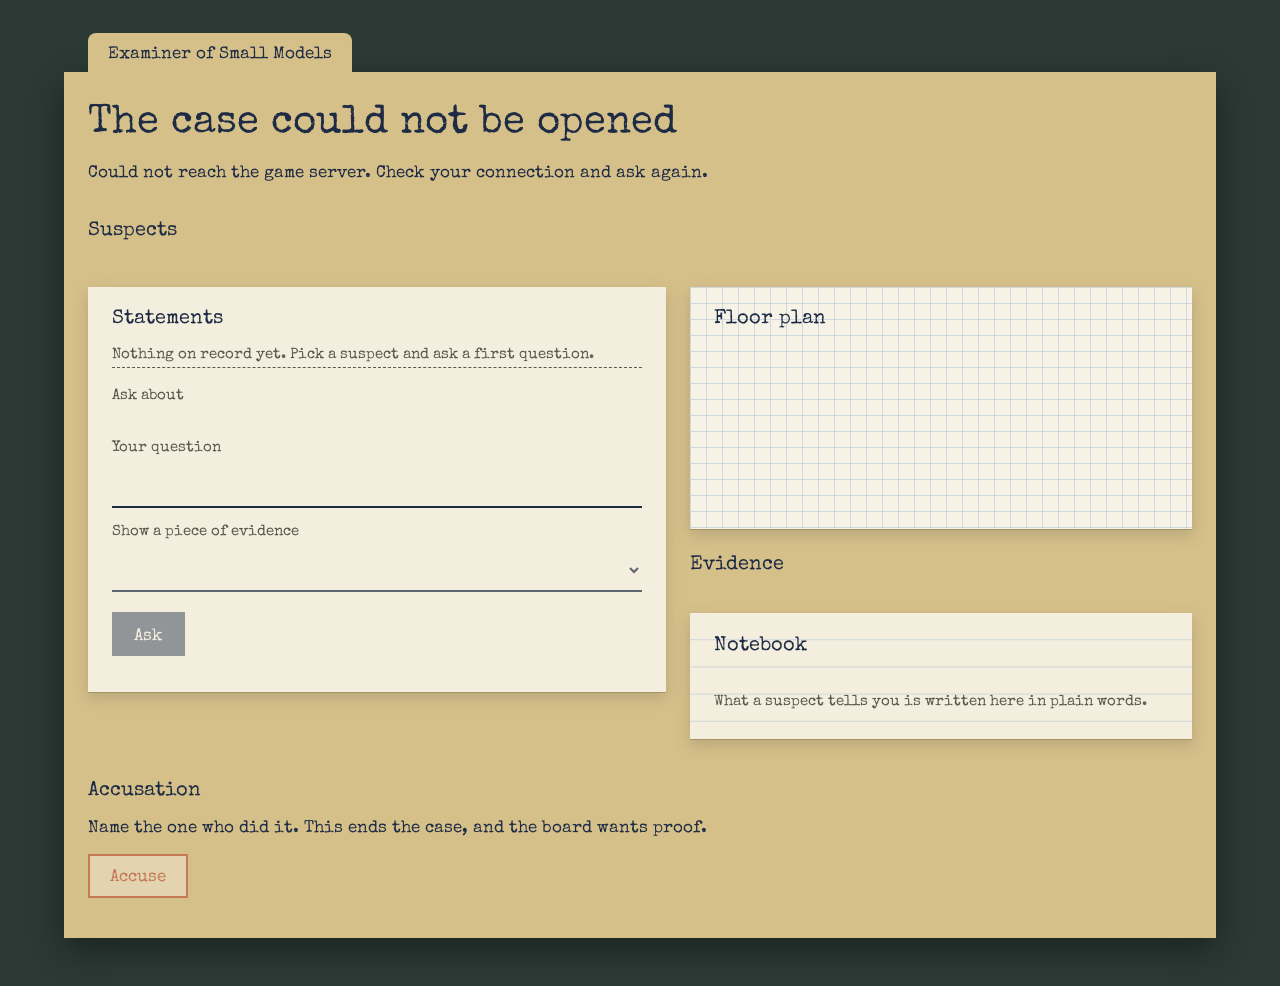
==== public/index.html @ 8d36b2b8 "Add the interrogation game: rules, Vercel function, phone relay, site Suspects are voiced by a small" ====
<!doctype html>
<html lang="en">
<head>
  <meta charset="utf-8">
  <meta name="viewport" content="width=device-width, initial-scale=1">
  <title>Examiner of Small Models</title>
  <meta name="description" content="An interrogation game whose suspects are played by a small language model running on an old phone.">
  <link rel="preload" href="fonts/special-elite.woff2" as="font" type="font/woff2" crossorigin>
  <link rel="stylesheet" href="style.css">
  <script src="app.js" defer></script>
</head>
<body>
  <main class="folder">
    <p class="tab">Examiner of Small Models</p>

    <header>
      <h1 id="title">Opening the case</h1>
      <p id="intro"></p>
    </header>

    <section aria-labelledby="h-suspects">
      <h2 id="h-suspects">Suspects</h2>
      <div id="suspects"></div>
    </section>

    <div class="spread">
      <section class="sheet statement" aria-labelledby="h-talk">
        <h2 id="h-talk">Statements</h2>
        <p id="log-empty" class="hint">Nothing on record yet. Pick a suspect and ask a first question.</p>
        <ol id="log" aria-live="polite" aria-labelledby="h-talk" tabindex="0"></ol>
        <p id="waiting" class="notice" role="status" hidden>Waiting for the phone. A small model on an old phone plays the suspects, and it is not connected right now. This page checks every few seconds and resumes on its own.</p>
        <form id="ask">
          <p id="leads-label">Ask about</p>
          <div id="leads" role="group" aria-labelledby="leads-label"></div>
          <label for="question">Your question</label>
          <input id="question" maxlength="200" required autocomplete="off">
          <label for="show">Show a piece of evidence</label>
          <select id="show"></select>
          <button id="send">Ask</button>
        </form>
        <p id="status" role="status"></p>
      </section>

      <div class="side">
        <section class="sheet plan" aria-labelledby="h-map">
          <h2 id="h-map">Floor plan</h2>
          <svg id="map" role="img" aria-labelledby="h-map map-legend"></svg>
          <p id="map-legend" class="hint"></p>
        </section>

        <section aria-labelledby="h-clues">
          <h2 id="h-clues">Evidence</h2>
          <ul id="clues"></ul>
        </section>

        <section class="sheet notebook" aria-labelledby="h-notes">
          <h2 id="h-notes">Notebook</h2>
          <p id="notes-empty" class="hint">What a suspect tells you is written here in plain words.</p>
          <ul id="notes"></ul>
        </section>
      </div>
    </div>

    <section class="board" aria-labelledby="h-accuse">
      <h2 id="h-accuse">Accusation</h2>
      <p>Name the one who did it. This ends the case, and the board wants proof.</p>
      <button id="accuse" type="button">Accuse</button>
      <div id="verdict" class="sheet" role="status" hidden>
        <p id="stamp" class="stamp"></p>
        <p id="verdict-text"></p>
        <button id="again" type="button">Play again</button>
      </div>
    </section>
  </main>
</body>
</html>
---- public/style.css ----
/* Case file: a manila folder on a desk blotter, typed statements, stamps. */
@font-face {
  font-family: "Special Elite";
  src: url("fonts/special-elite.woff2") format("woff2");
  font-display: swap;
}

:root {
  --blotter: #2b3a34;
  --manila: #d6c08a;
  --manila-edge: #a89460;
  --tag: #e9ddb6;
  --paper: #f3eedd;
  --ink: #1e2b45;
  --stamp: #b3261e;
  --graphite: #5b574e;
  --grid: #cfd8dc;
}

* {
  box-sizing: border-box;
}

body {
  margin: 0;
  background: var(--blotter);
  color: var(--ink);
  font: 1.0625rem/1.6 "Special Elite", "Courier New", monospace;
}

h1,
h2 {
  font-weight: 400;
  line-height: 1.2;
  margin: 0;
}

h1 {
  font-size: clamp(1.75rem, 4vw, 2.5rem);
}

h2 {
  font-size: 1.25rem;
  margin-bottom: 0.75rem;
}

p,
ul,
ol {
  margin: 0;
  padding: 0;
}

ul,
ol {
  list-style: none;
}

small {
  color: var(--graphite);
  font-size: 0.875rem;
}

.hint {
  color: var(--graphite);
  font-size: 0.9375rem;
}

/* Folder */
.folder {
  position: relative;
  max-width: 72rem;
  margin: 4.5rem auto 3rem;
  padding: 1.75rem 1.5rem 2.5rem;
  background: var(--manila);
  box-shadow: 0 0.75rem 2rem #0006;
}

.tab {
  position: absolute;
  bottom: 100%;
  left: 1.5rem;
  padding: 0.5rem 1.25rem 0.25rem;
  background: var(--manila);
  border-radius: 0.5rem 0.5rem 0 0;
}

header {
  margin-bottom: 2rem;
}

#intro {
  max-width: 62ch;
  margin-top: 0.75rem;
}

/* Suspects: photographs clipped to the folder */
#suspects {
  display: flex;
  flex-wrap: wrap;
  gap: 1.25rem;
  margin-bottom: 2rem;
}

.suspect {
  display: grid;
  justify-items: center;
  width: 10.5rem;
  padding: 0.625rem 0.625rem 0.5rem;
  background: #fbf8ee;
  border: 0;
  box-shadow: 0 0.125rem 0.375rem #0005;
  color: var(--ink);
  font: inherit;
  line-height: 1.3;
  cursor: pointer;
}

.suspect:nth-child(odd) {
  transform: rotate(-1.5deg);
}

.suspect:nth-child(even) {
  transform: rotate(1deg);
}

.suspect .face {
  width: 100%;
  margin-bottom: 0.5rem;
  background: #b9b5a8;
  color: var(--ink);
  fill: currentColor;
  shape-rendering: crispEdges;
}

.suspect b {
  font-weight: 400;
  font-size: 1.125rem;
}

.suspect span {
  color: var(--graphite);
  font-size: 0.875rem;
  text-align: center;
}

.suspect[aria-pressed="true"] {
  transform: none;
  outline: 0.1875rem solid var(--ink);
  outline-offset: 0.1875rem;
}

/* Sheets of paper */
.spread {
  display: grid;
  grid-template-columns: minmax(0, 1.15fr) minmax(0, 1fr);
  gap: 1.5rem;
  align-items: start;
}

.side {
  display: grid;
  gap: 1.5rem;
}

.sheet {
  padding: 1.25rem 1.5rem 1.5rem;
  background: var(--paper);
  box-shadow: 0 0.0625rem 0 var(--manila-edge), 0 0.375rem 0.875rem #5b574e40;
}

/* Statements */
#log {
  max-height: 26rem;
  overflow-y: auto;
  margin-bottom: 1.25rem;
}

#log:empty {
  display: none;
}

#log li {
  margin-bottom: 0.75rem;
}

#log b,
#clues b {
  font-weight: 400;
  text-decoration: underline;
  text-underline-offset: 0.2em;
}

#log .a small {
  display: block;
}

#log .found,
.notice {
  padding: 0.375rem 0.75rem;
  background: var(--tag);
  border-left: 0.25rem solid var(--stamp);
}

.notice {
  margin: 0.75rem 0 1.25rem;
}

.stamp {
  display: inline-block;
  padding: 0.125rem 0.625rem 0;
  border: 0.1875rem solid var(--stamp);
  color: var(--stamp);
  font-size: 0.8125rem;
  letter-spacing: 0.12em;
  text-transform: uppercase;
  transform: rotate(-4deg);
  margin: 0.25rem 0 0.5rem;
}

@media (prefers-reduced-motion: no-preference) {
  .stamp.new,
  #verdict:not([hidden]) .stamp {
    animation: thump 0.25s ease-out;
  }

  @keyframes thump {
    from {
      opacity: 0;
      transform: rotate(-4deg) scale(1.8);
    }
  }
}

/* Question form */
#ask {
  display: grid;
  gap: 0.25rem;
  padding-top: 1rem;
  border-top: 0.0625rem dashed var(--graphite);
}

#leads {
  display: flex;
  flex-wrap: wrap;
  gap: 0.5rem;
  margin-bottom: 0.75rem;
}

label,
#leads-label {
  color: var(--graphite);
  font-size: 0.9375rem;
}

label {
  margin-top: 0.5rem;
}

::placeholder {
  color: var(--graphite);
  opacity: 1;
}

button,
input,
select {
  min-height: 2.75rem;
  color: var(--ink);
  font: inherit;
}

input,
select {
  width: 100%;
  padding: 0.25rem 0.5rem 0;
  background: transparent;
  border: 0;
  border-bottom: 0.125rem solid var(--ink);
  border-radius: 0;
}

button {
  padding: 0.375rem 1.25rem 0.125rem;
  background: var(--ink);
  border: 0.125rem solid var(--ink);
  border-radius: 0;
  color: var(--paper);
  cursor: pointer;
}

button:disabled {
  opacity: 0.45;
  cursor: default;
}

.lead {
  min-height: 2.25rem;
  padding: 0.25rem 0.75rem 0;
  background: transparent;
  border: 0.0625rem dashed var(--ink);
  color: var(--ink);
  font-size: 0.9375rem;
}

#send {
  justify-self: start;
  margin-top: 1rem;
}

#status {
  margin-top: 0.75rem;
}

:focus-visible {
  outline: 0.1875rem solid var(--stamp);
  outline-offset: 0.125rem;
}

/* Floor plan on graph paper */
.plan {
  background-color: #f6f3e6;
  background-image: linear-gradient(var(--grid) 0.0625rem, transparent 0.0625rem),
    linear-gradient(90deg, var(--grid) 0.0625rem, transparent 0.0625rem);
  background-size: 1rem 1rem;
}

#map {
  display: block;
  width: 100%;
  margin-bottom: 0.75rem;
}

.room {
  fill: var(--paper);
  stroke: var(--ink);
  stroke-width: 1.5;
}

.room.here {
  stroke-width: 3.5;
}

.room-name,
.occupant,
.pin-letter {
  text-anchor: middle;
  font-size: 11.5px;
  fill: var(--ink);
}

.occupant {
  fill: var(--graphite);
  font-size: 10.5px;
}

.link {
  stroke: var(--ink);
  stroke-width: 2;
}

.link-slot {
  stroke-dasharray: 2 4;
}

.pin {
  fill: var(--stamp);
}

.pin-letter {
  fill: #fff;
  font-size: 8.5px;
}

/* Evidence tags */
#clues {
  display: grid;
  gap: 0.5rem;
}

#clues li {
  position: relative;
  padding: 0.5rem 0.75rem 0.375rem 2rem;
  background: var(--tag);
  border: 0.0625rem solid var(--manila-edge);
  font-size: 0.9375rem;
}

#clues li::before {
  content: "";
  position: absolute;
  top: 0.875rem;
  left: 0.625rem;
  width: 0.625rem;
  height: 0.625rem;
  background: var(--manila);
  border: 0.0625rem solid var(--graphite);
  border-radius: 50%;
}

/* Notebook: ruled paper */
.notebook {
  background-image: linear-gradient(transparent calc(100% - 0.0625rem), var(--grid) 0);
  background-size: 100% 1.7rem;
  line-height: 1.7rem;
}

.notebook h2 {
  line-height: 1.7rem;
  margin-bottom: 1.7rem;
}

#notes li {
  font-size: 0.9375rem;
  padding-left: 1.25rem;
  text-indent: -1.25rem;
}

#notes li::before {
  content: "- ";
}

/* Accusation */
.board {
  margin-top: 2.5rem;
  max-width: 62ch;
}

#accuse {
  margin-top: 0.75rem;
  /* Stamp red on bare manila is only 3.7:1; paper behind it gives 5.6:1. */
  background: var(--paper);
  border-color: var(--stamp);
  color: var(--stamp);
}

#verdict {
  margin-top: 1.5rem;
}

#verdict .stamp {
  margin-bottom: 1rem;
  font-size: 1.5rem;
}

#again {
  margin-top: 1rem;
}

@media (max-width: 56rem) {
  .folder {
    margin: 3.5rem 0.5rem 2rem;
    padding: 1.25rem 1rem 2rem;
  }

  .spread {
    grid-template-columns: minmax(0, 1fr);
  }

  .suspect {
    width: calc((100% - 2.5rem) / 3);
    min-width: 6rem;
  }

  .sheet {
    padding: 1rem;
  }
}
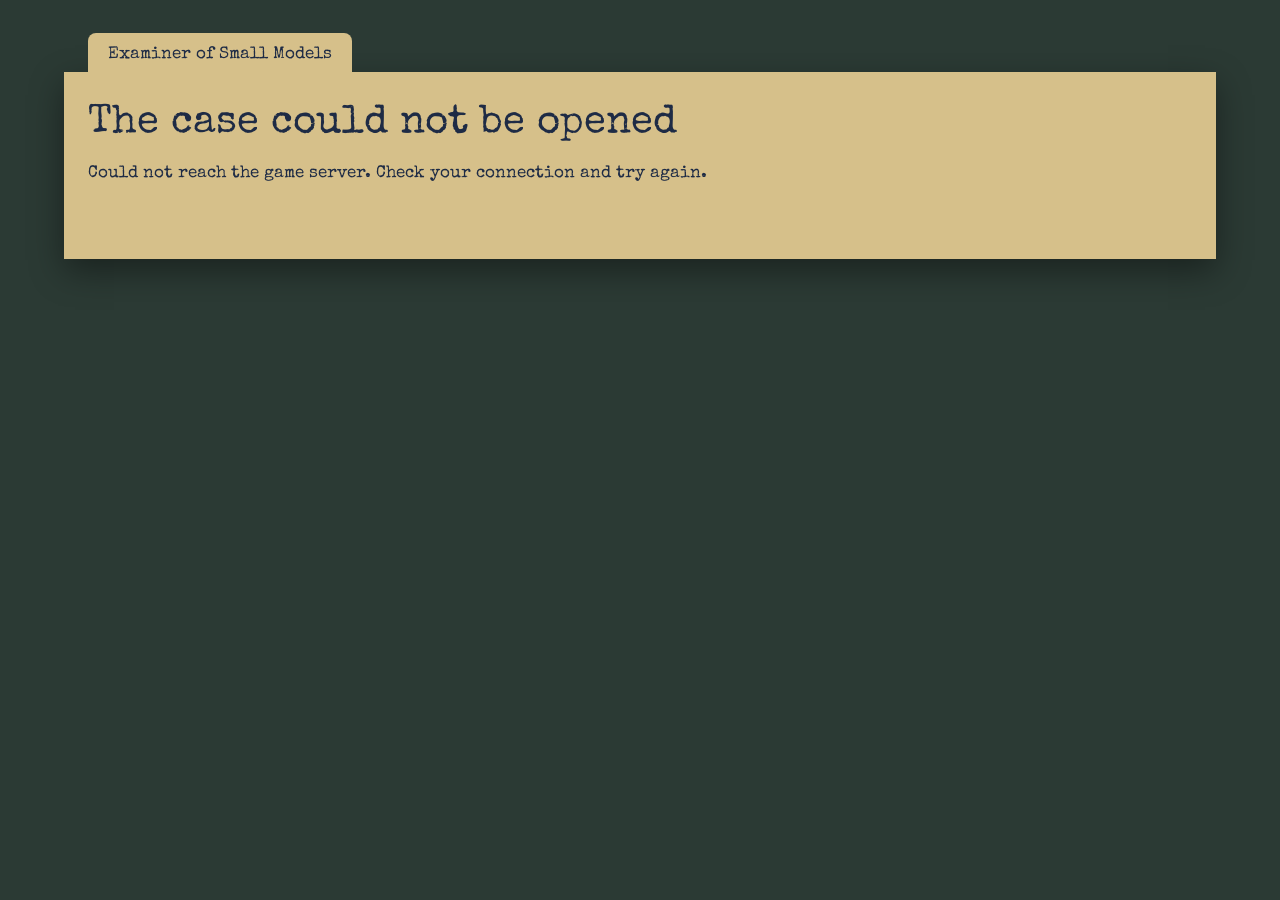
==== commit 1f073137: "Replace the hosted phone with a phone lent by the player The player chooses on a start screen: writt" ====
--- a/public/index.html
+++ b/public/index.html
@@ -4,9 +4,10 @@
   <meta charset="utf-8">
   <meta name="viewport" content="width=device-width, initial-scale=1">
   <title>Examiner of Small Models</title>
-  <meta name="description" content="An interrogation game whose suspects are played by a small language model running on an old phone.">
+  <meta name="description" content="An interrogation game whose suspects can be voiced by a small language model running on your own phone.">
   <link rel="preload" href="fonts/special-elite.woff2" as="font" type="font/woff2" crossorigin>
   <link rel="stylesheet" href="style.css">
+  <script src="vendor/qrcode-1.4.4.js" defer></script>
   <script src="app.js" defer></script>
 </head>
 <body>
@@ -18,59 +19,90 @@
       <p id="intro"></p>
     </header>
 
-    <section aria-labelledby="h-suspects">
-      <h2 id="h-suspects">Suspects</h2>
-      <div id="suspects"></div>
+    <section id="start" class="sheet choose" aria-labelledby="h-start">
+      <h2 id="h-start">Who voices the suspects?</h2>
+      <div class="options">
+        <div>
+          <button id="play-written" type="button" disabled>Play with written lines</button>
+          <p>Starts now. The suspects answer with lines written for the case.</p>
+        </div>
+        <div>
+          <button id="play-phone" type="button" disabled>Lend your phone</button>
+          <p id="phone-pitch">Scan a code with your phone. It downloads a small language model (about 700 MB the first time, Wi-Fi recommended), runs it in its browser and voices the suspects. Needs a recent phone: Chrome on Android, or Safari on iOS 26.</p>
+        </div>
+      </div>
+
+      <div id="pairing" hidden>
+        <div class="pairing">
+          <svg id="qr" role="img" aria-label="QR code that opens the phone page"></svg>
+          <div>
+            <p>Scan this with your phone's camera, then tap Start on the phone. Keep that page open on screen while you play.</p>
+            <p class="hint">No camera? Open this address on the phone:</p>
+            <p><a id="phone-link" class="address"></a></p>
+            <p id="phone-state" role="status">Waiting for your phone.</p>
+            <progress id="phone-progress" max="1" value="0" hidden></progress>
+          </div>
+        </div>
+        <button id="give-up" type="button" class="quiet">Play with written lines instead</button>
+      </div>
+      <p id="start-error" role="alert"></p>
     </section>
 
-    <div class="spread">
-      <section class="sheet statement" aria-labelledby="h-talk">
-        <h2 id="h-talk">Statements</h2>
-        <p id="log-empty" class="hint">Nothing on record yet. Pick a suspect and ask a first question.</p>
-        <ol id="log" aria-live="polite" aria-labelledby="h-talk" tabindex="0"></ol>
-        <p id="waiting" class="notice" role="status" hidden>Waiting for the phone. A small model on an old phone plays the suspects, and it is not connected right now. This page checks every few seconds and resumes on its own.</p>
-        <form id="ask">
-          <p id="leads-label">Ask about</p>
-          <div id="leads" role="group" aria-labelledby="leads-label"></div>
-          <label for="question">Your question</label>
-          <input id="question" maxlength="200" required autocomplete="off">
-          <label for="show">Show a piece of evidence</label>
-          <select id="show"></select>
-          <button id="send">Ask</button>
-        </form>
-        <p id="status" role="status"></p>
+    <div id="game" hidden>
+      <section aria-labelledby="h-suspects">
+        <h2 id="h-suspects">Suspects</h2>
+        <div id="suspects"></div>
       </section>
 
-      <div class="side">
-        <section class="sheet plan" aria-labelledby="h-map">
-          <h2 id="h-map">Floor plan</h2>
-          <svg id="map" role="img" aria-labelledby="h-map map-legend"></svg>
-          <p id="map-legend" class="hint"></p>
+      <div class="spread">
+        <section class="sheet statement" aria-labelledby="h-talk">
+          <h2 id="h-talk">Statements</h2>
+          <p id="voice" class="hint"></p>
+          <p id="log-empty" class="hint">Nothing on record yet. Pick a suspect and ask a first question.</p>
+          <ol id="log" aria-live="polite" aria-labelledby="h-talk" tabindex="0"></ol>
+          <form id="ask">
+            <p id="leads-label">Ask about</p>
+            <div id="leads" role="group" aria-labelledby="leads-label"></div>
+            <label for="question">Your question</label>
+            <input id="question" maxlength="200" required autocomplete="off">
+            <label for="show">Show a piece of evidence</label>
+            <select id="show"></select>
+            <button id="send">Ask</button>
+          </form>
+          <p id="status" role="status"></p>
         </section>
 
-        <section aria-labelledby="h-clues">
-          <h2 id="h-clues">Evidence</h2>
-          <ul id="clues"></ul>
-        </section>
+        <div class="side">
+          <section class="sheet plan" aria-labelledby="h-map">
+            <h2 id="h-map">Floor plan</h2>
+            <svg id="map" role="img" aria-labelledby="h-map map-legend"></svg>
+            <p id="map-legend" class="hint"></p>
+          </section>
 
-        <section class="sheet notebook" aria-labelledby="h-notes">
-          <h2 id="h-notes">Notebook</h2>
-          <p id="notes-empty" class="hint">What a suspect tells you is written here in plain words.</p>
-          <ul id="notes"></ul>
-        </section>
+          <section aria-labelledby="h-clues">
+            <h2 id="h-clues">Evidence</h2>
+            <ul id="clues"></ul>
+          </section>
+
+          <section class="sheet notebook" aria-labelledby="h-notes">
+            <h2 id="h-notes">Notebook</h2>
+            <p id="notes-empty" class="hint">What a suspect tells you is written here in plain words.</p>
+            <ul id="notes"></ul>
+          </section>
+        </div>
       </div>
+
+      <section class="board" aria-labelledby="h-accuse">
+        <h2 id="h-accuse">Accusation</h2>
+        <p>Name the one who did it. This ends the case, and the board wants proof.</p>
+        <button id="accuse" type="button">Accuse</button>
+        <div id="verdict" class="sheet" role="status" hidden>
+          <p id="stamp" class="stamp"></p>
+          <p id="verdict-text"></p>
+          <button id="again" type="button">Play again</button>
+        </div>
+      </section>
     </div>
-
-    <section class="board" aria-labelledby="h-accuse">
-      <h2 id="h-accuse">Accusation</h2>
-      <p>Name the one who did it. This ends the case, and the board wants proof.</p>
-      <button id="accuse" type="button">Accuse</button>
-      <div id="verdict" class="sheet" role="status" hidden>
-        <p id="stamp" class="stamp"></p>
-        <p id="verdict-text"></p>
-        <button id="again" type="button">Play again</button>
-      </div>
-    </section>
   </main>
 </body>
 </html>
--- a/public/style.css
+++ b/public/style.css
@@ -195,15 +195,10 @@
   display: block;
 }
 
-#log .found,
-.notice {
+#log .found {
   padding: 0.375rem 0.75rem;
   background: var(--tag);
   border-left: 0.25rem solid var(--stamp);
-}
-
-.notice {
-  margin: 0.75rem 0 1.25rem;
 }
 
 .stamp {
@@ -447,6 +442,82 @@
   margin-top: 1rem;
 }
 
+/* Start screen */
+.choose {
+  max-width: 50rem;
+}
+
+.options {
+  display: grid;
+  grid-template-columns: repeat(auto-fit, minmax(min(100%, 16rem), 1fr));
+  gap: 1.5rem;
+}
+
+.options p {
+  margin-top: 0.5rem;
+  font-size: 0.9375rem;
+}
+
+#pairing {
+  margin-top: 1.5rem;
+  padding-top: 1.25rem;
+  border-top: 0.0625rem dashed var(--graphite);
+}
+
+.pairing {
+  display: grid;
+  grid-template-columns: 11rem minmax(0, 1fr);
+  gap: 1.5rem;
+  align-items: start;
+}
+
+.pairing p + p {
+  margin-top: 0.5rem;
+}
+
+#qr {
+  display: block;
+  width: 100%;
+  fill: var(--ink);
+  shape-rendering: crispEdges;
+}
+
+.qr-paper {
+  fill: #fff;
+}
+
+.address {
+  color: var(--ink);
+  font-size: 0.8125rem;
+  overflow-wrap: anywhere;
+}
+
+#phone-state {
+  margin-top: 1rem;
+}
+
+progress {
+  width: 100%;
+  height: 0.75rem;
+  margin-top: 0.5rem;
+  accent-color: var(--ink);
+}
+
+button.quiet {
+  margin-top: 1.25rem;
+  background: transparent;
+  color: var(--ink);
+}
+
+#start-error {
+  margin-top: 1rem;
+  color: var(--stamp);
+}
+
+#voice {
+  margin-bottom: 0.75rem;
+}
+
 @media (max-width: 56rem) {
   .folder {
     margin: 3.5rem 0.5rem 2rem;
@@ -465,4 +536,12 @@
   .sheet {
     padding: 1rem;
   }
-}
+
+  .pairing {
+    grid-template-columns: minmax(0, 1fr);
+  }
+
+  #qr {
+    max-width: 13rem;
+  }
+}
